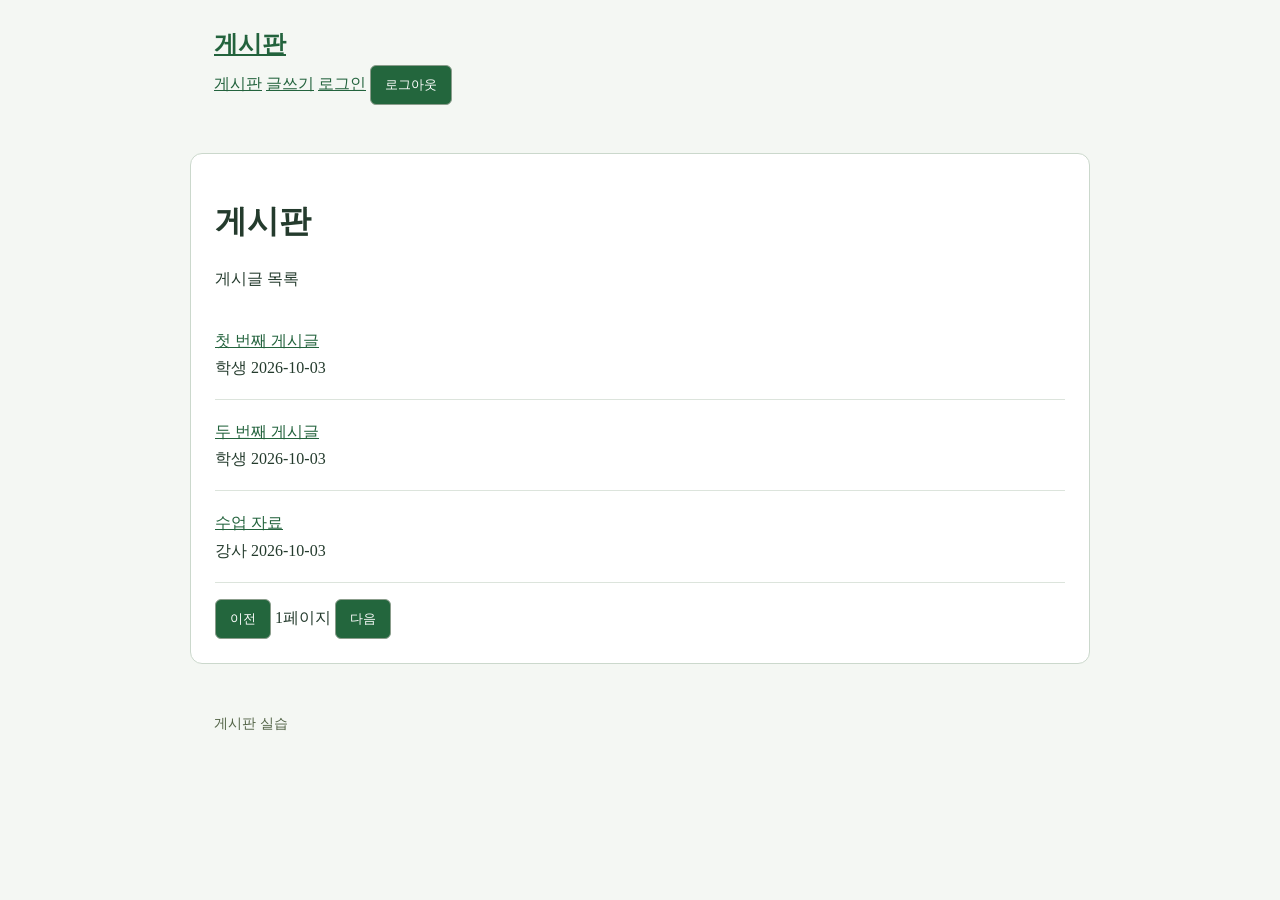
==== index.html @ 24f56de2 "css 추가 10.15" ====
<!DOCTYPE html>
<html>
    <head>
        <meta charset="UTF-8">
        <title>그린 게시판</title>
        <link rel="stylesheet" href="style.css">
    </head>
    <body>
        <header>
            <!--헤더 영역-->
            <a class="brand" href="index.html">게시판</a>
            <nav>
                <a href="index.html">게시판</a>
                <a class="write-link" href="write.html">글쓰기</a>
                <a class="login-link" href="login.html">로그인</a>
                <button class="logout-button" type="button">로그아웃</button>
            </nav>
        </header>
        <main>
            <!--메인 영역-->
            <h1>게시판</h1>
            <p id="list-message" role="status">게시글 목록</p>
            <ul>
                <li>
                    <a href="detail.html">첫 번째 게시글</a>
                    <div>
                        <span>학생</span>
                        <span>2026-10-03</span>
                    </div>
                </li>
                <li>
                    <a href="detail.html">두 번째 게시글</a>
                    <div>
                        <span>학생</span>
                        <span>2026-10-03</span>
                    </div>
                </li>
                <li>
                    <a href="detail.html">수업 자료</a>
                    <div>
                        <span>강사</span>
                        <span>2026-10-03</span>
                    </div>
                </li>
            </ul>

            <div class="pagination">
                <button id="previous-page" type="button">이전</button>
                <span id="page-number">1페이지</span>
                <button id="next-page" type="button">다음</button>
            </div>
        </main>
        <footer>
            <!--하단 푸터 영역-->
            게시판 실습
        </footer>
    </body>
</html>
---- style.css ----
* {
    box-sizing: border-box;
}

body{
    margin: 0;
    background: #f4f7f3;
    color: #243b2d;
    line-height: 1.7;
}

header, main, footer {
    width: 92%;
    max-width: 900px;
    margin: 0 auto;
    padding: 24px;
}

main {
    margin-top: 24px;
    margin-bottom: 24px;
    background: white;
    border: 1px solid #cbd8cc;
    border-radius: 12px;
}

a {
    color: #23633d;
}

h1,h2{
    line-height: 1.4;
}

.brand {
    font-size: 24px;
    font-weight: bold;
    flex-direction: none;
}

.meta, footer {
    color: #526346;
    font-size: 14px;
}

ul {
    list-style: none;
    padding: 0;
}

li {
    padding: 18px 0;
    border-bottom: 1px solid #dce4dc;
}

button, input, textarea {
    padding: 10px 14px;
    border: 1px solid #8b9d8c;
    border-radius: 6px;
}

button {
    background: #23663d;
    color: white;
    cursor: pointer;
}

input, textarea {
    width: 100%;
    background: white;
    color: #243b2d;
}
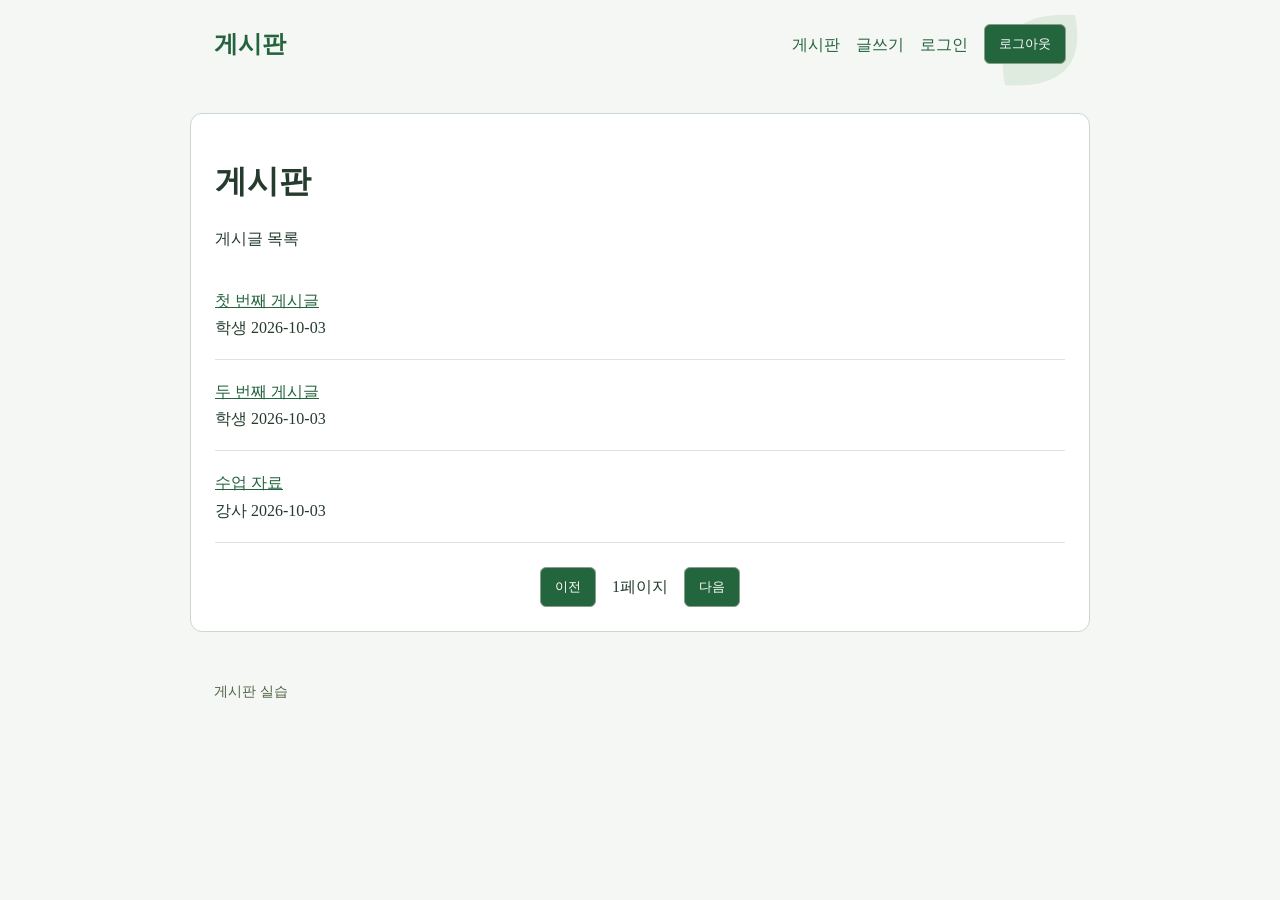
==== commit 12761ce7: "뷰포트" ====
--- a/index.html
+++ b/index.html
@@ -4,6 +4,7 @@
         <meta charset="UTF-8">
         <title>그린 게시판</title>
         <link rel="stylesheet" href="style.css">
+        <meta name="viewport" content="width=device-width, initial-scale=1.0">
     </head>
     <body>
         <header>
--- a/style.css
+++ b/style.css
@@ -35,7 +35,7 @@
 .brand {
     font-size: 24px;
     font-weight: bold;
-    flex-direction: none;
+    text-decoration: none;
 }
 
 .meta, footer {
@@ -63,6 +63,20 @@
     background: #23663d;
     color: white;
     cursor: pointer;
+    transition: background-color 0.15s, transform 0.15s;
+}
+
+button:hover:not(:disabled){
+    background: #174c2c;
+}
+
+button:active:not(:disabled){
+    transform: scale(0.98);
+}
+
+button:disabled {
+    background: #647269;
+    cursor: not-allowed;
 }
 
 input, textarea {
@@ -70,4 +84,93 @@
     background: white;
     color: #243b2d;
 }
+
+header {
+    display: flex;
+    align-items: center;
+    justify-content: space-between;
+    flex-wrap: wrap;
+    gap: 16px;
+    background-image: url('images/leaf.svg');
+    background-repeat: no-repeat;
+    background-position: right top;
+}
+
+nav, .meta, .pagination {
+    display: flex;
+    align-items: center;
+    gap: 16px;
+}
+
+.pagination {
+    justify-content: center;
+    margin-top: 24px;
+}
+
+form {
+    display: flex;
+    flex-direction: column;
+    gap: 12px;
+}
+
+#post-content, #comment-list p {
+    white-space: pre-wrap;
+    overflow-wrap: anywhere;
+}
+
+.post-list a {
+    overflow-wrap: anywhere;
+}
+
+img {
+    max-width: 100%;
+    height: auto;
+}
+
+nav > a {
+    text-decoration: none;
+}
+
+form input:focus, form textarea:focus {
+    border-color: #23663d;
+}
+
+a:hover {
+    text-decoration: underline;
+}
+
+@media (max-width: 600px) {
+    header, main, footer {
+        padding: 16px;
+    }
+
+    nav {
+        flex-wrap: wrap;
+        gap: 8px;
+    }
+
+    button[type="submit"] {
+        width: 100%;
+    }
+}
+
+
+
+
+
+
+
+
+
+
+
+
+
+
+
+
+
+
+
+
     
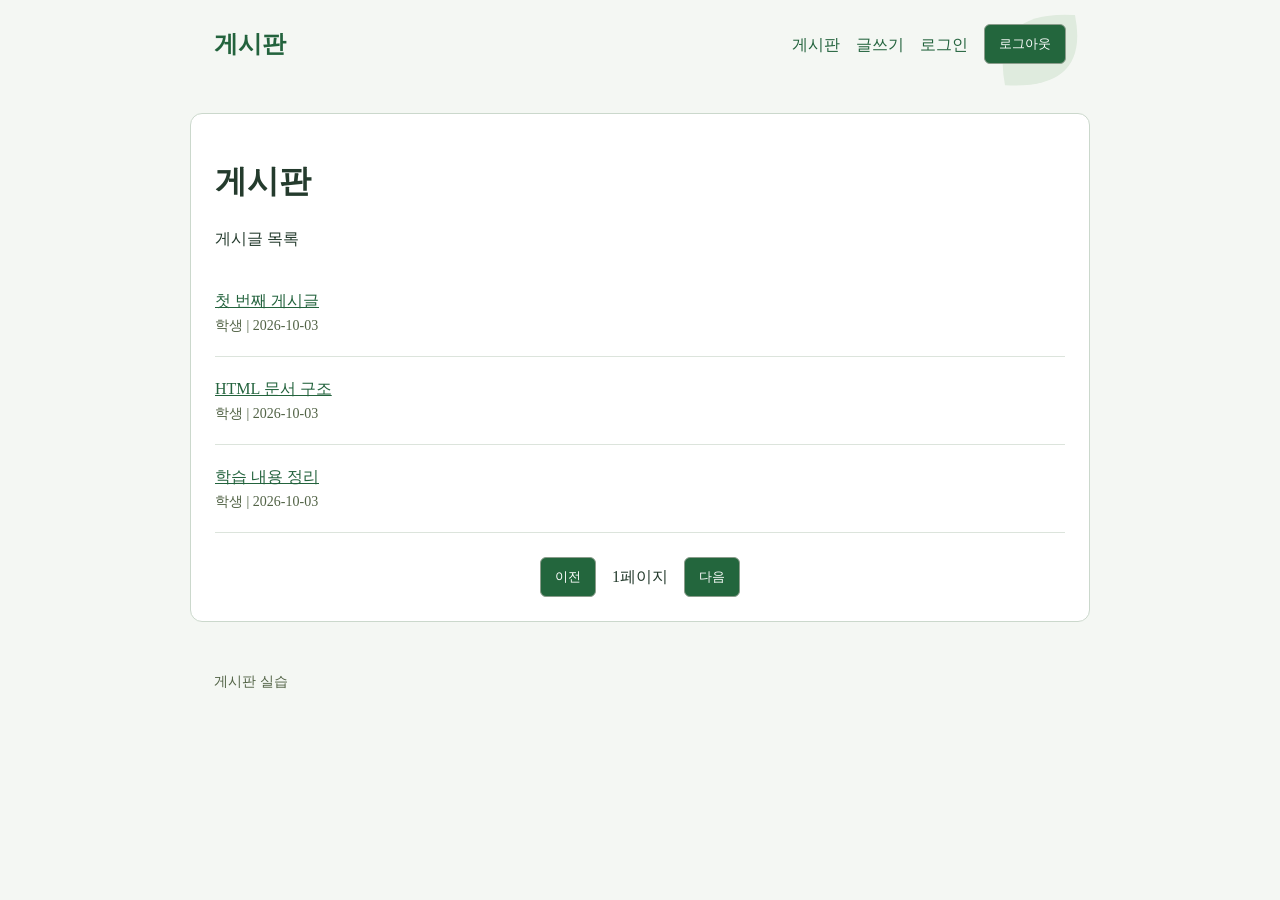
==== commit c28005f4: "JavaScript 게시글 목록 및 상세 조회 기능 구현" ====
--- a/index.html
+++ b/index.html
@@ -3,47 +3,30 @@
     <head>
         <meta charset="UTF-8">
         <title>그린 게시판</title>
+        <meta name="viewport" content="width=device-width, initial-scale=1">
         <link rel="stylesheet" href="style.css">
-        <meta name="viewport" content="width=device-width, initial-scale=1.0">
+        <script defer src="js/data.js"></script>
+        <script defer src="js/render.js"></script>
+        <script defer src="js/list.js"></script>
     </head>
     <body>
         <header>
             <!--헤더 영역-->
             <a class="brand" href="index.html">게시판</a>
+
             <nav>
                 <a href="index.html">게시판</a>
                 <a class="write-link" href="write.html">글쓰기</a>
                 <a class="login-link" href="login.html">로그인</a>
                 <button class="logout-button" type="button">로그아웃</button>
             </nav>
+            
         </header>
         <main>
             <!--메인 영역-->
             <h1>게시판</h1>
             <p id="list-message" role="status">게시글 목록</p>
-            <ul>
-                <li>
-                    <a href="detail.html">첫 번째 게시글</a>
-                    <div>
-                        <span>학생</span>
-                        <span>2026-10-03</span>
-                    </div>
-                </li>
-                <li>
-                    <a href="detail.html">두 번째 게시글</a>
-                    <div>
-                        <span>학생</span>
-                        <span>2026-10-03</span>
-                    </div>
-                </li>
-                <li>
-                    <a href="detail.html">수업 자료</a>
-                    <div>
-                        <span>강사</span>
-                        <span>2026-10-03</span>
-                    </div>
-                </li>
-            </ul>
+            <ul id="post-list"></ul>
 
             <div class="pagination">
                 <button id="previous-page" type="button">이전</button>
--- a/style.css
+++ b/style.css
@@ -2,7 +2,7 @@
     box-sizing: border-box;
 }
 
-body{
+body {
     margin: 0;
     background: #f4f7f3;
     color: #243b2d;
@@ -25,10 +25,10 @@
 }
 
 a {
-    color: #23633d;
+    color: #23633d
 }
 
-h1,h2{
+h1, h2 {
     line-height: 1.4;
 }
 
@@ -66,11 +66,11 @@
     transition: background-color 0.15s, transform 0.15s;
 }
 
-button:hover:not(:disabled){
+button:hover:not(:disabled) {
     background: #174c2c;
 }
 
-button:active:not(:disabled){
+button:active:not(:disabled) {
     transform: scale(0.98);
 }
 
@@ -152,25 +152,4 @@
     button[type="submit"] {
         width: 100%;
     }
-}
-
-
-
-
-
-
-
-
-
-
-
-
-
-
-
-
-
-
-
-
-    +}
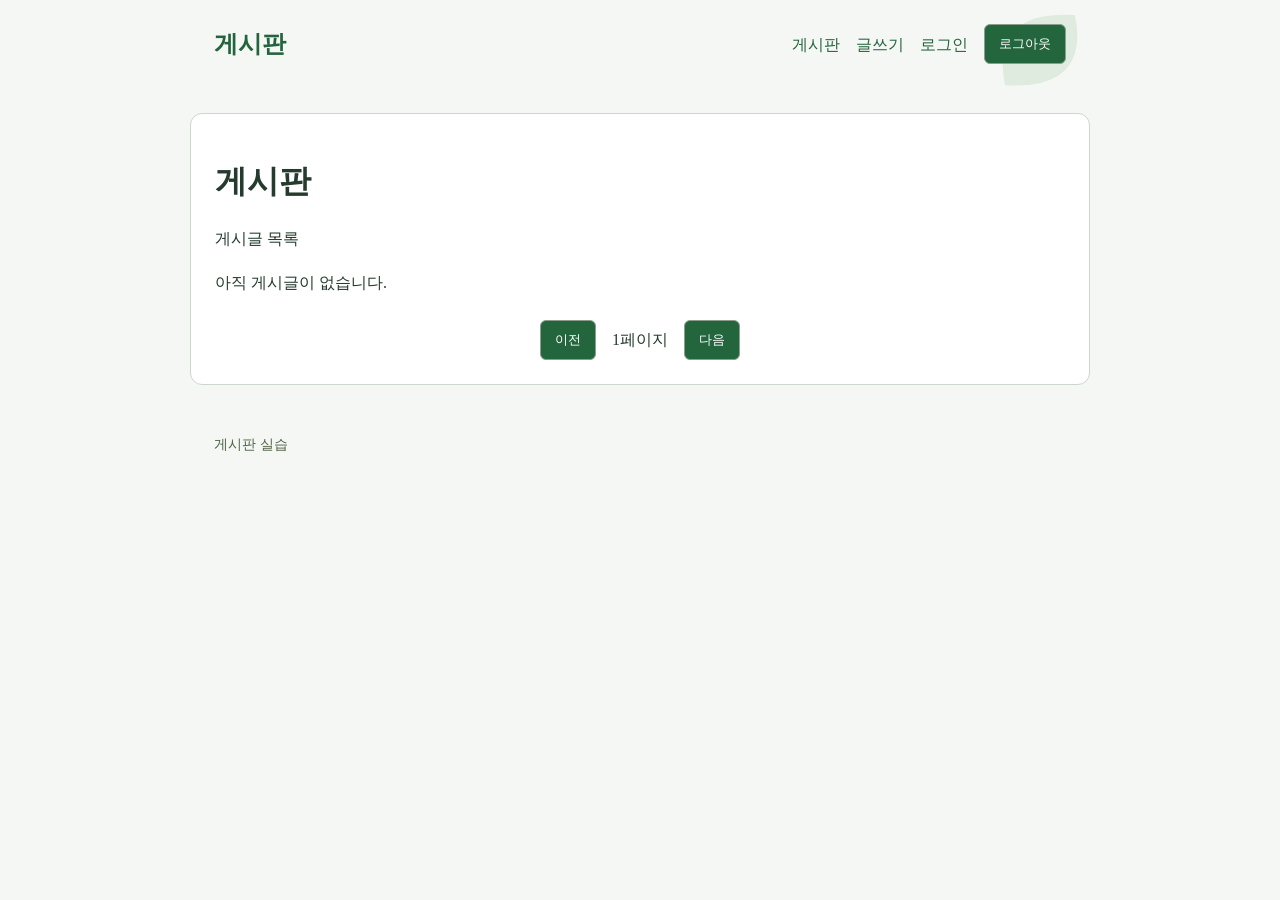
==== commit 65812247: "게시글 댓글 등록 및 로컬 스토리지 저장 기능 구현" ====
--- a/index.html
+++ b/index.html
@@ -5,7 +5,7 @@
         <title>그린 게시판</title>
         <meta name="viewport" content="width=device-width, initial-scale=1">
         <link rel="stylesheet" href="style.css">
-        <script defer src="js/data.js"></script>
+        <script defer src="js/storage.js"></script>
         <script defer src="js/render.js"></script>
         <script defer src="js/list.js"></script>
     </head>
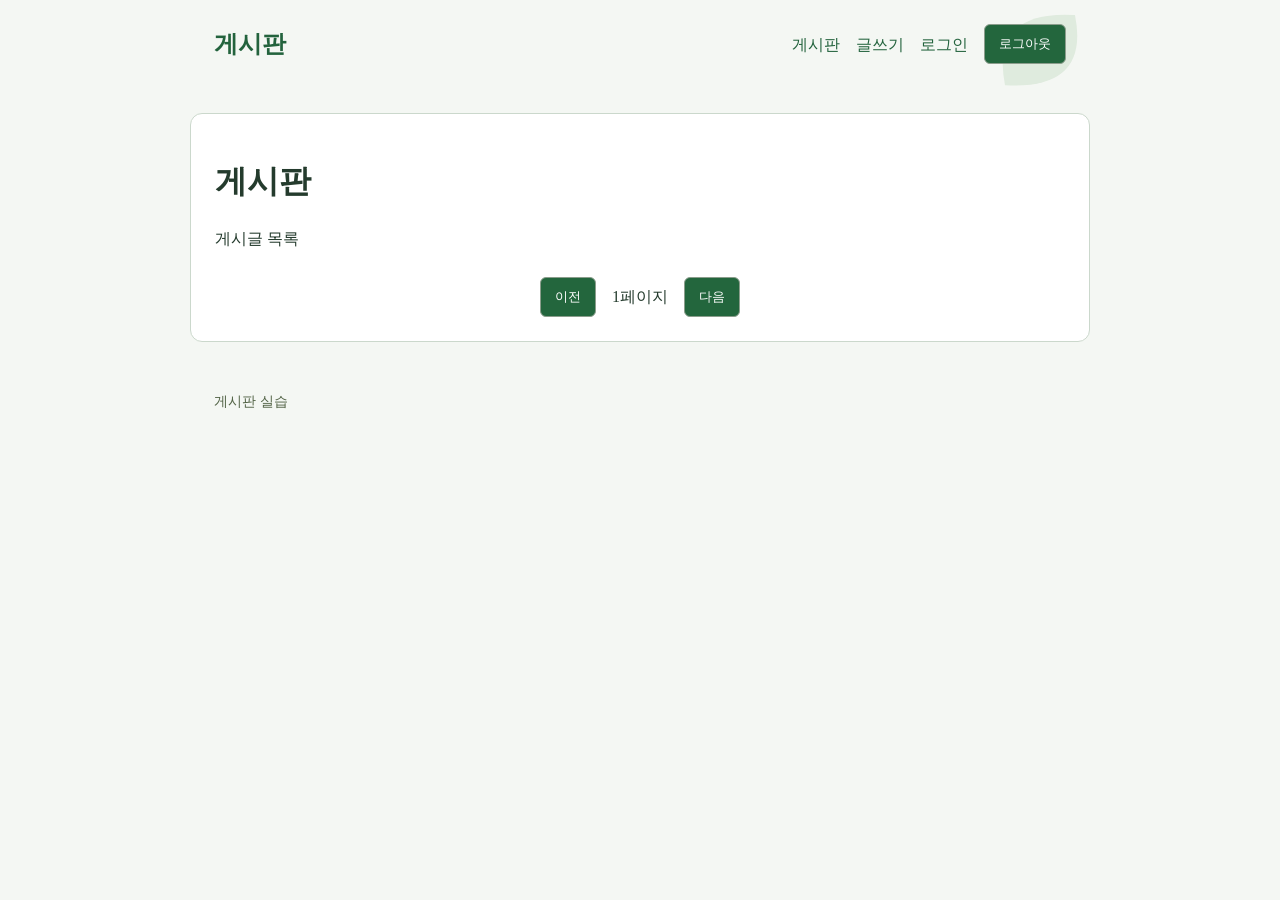
==== commit ca4f123a: "어스 공통 기능 분리 로그인 상태에따른 메뉴 렌더링처리" ====
--- a/index.html
+++ b/index.html
@@ -8,6 +8,7 @@
         <script defer src="js/storage.js"></script>
         <script defer src="js/render.js"></script>
         <script defer src="js/list.js"></script>
+        <script defer src="auth.js"></script>
     </head>
     <body>
         <header>
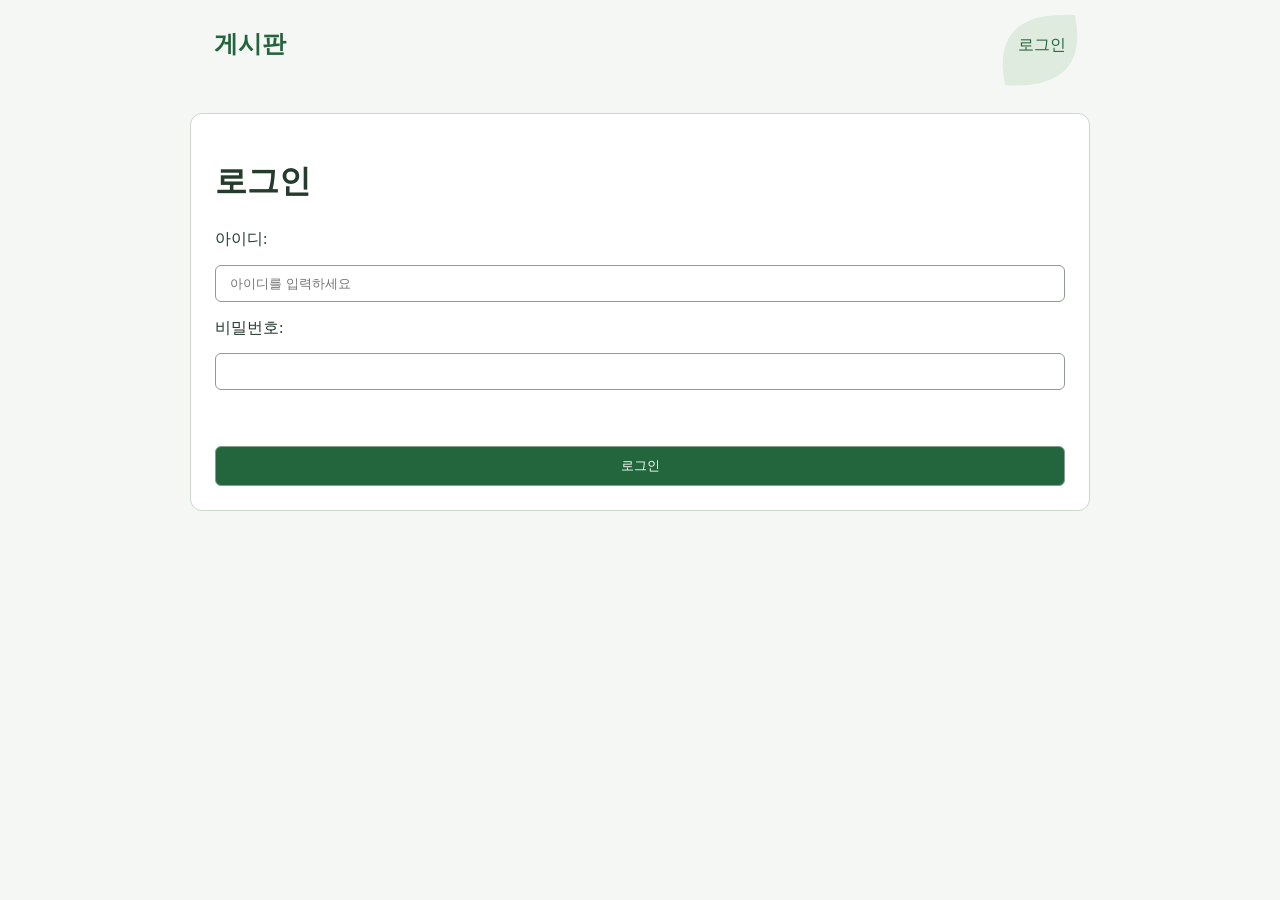
==== commit 67820305: "게시글 디비연동" ====
--- a/index.html
+++ b/index.html
@@ -5,10 +5,10 @@
         <title>그린 게시판</title>
         <meta name="viewport" content="width=device-width, initial-scale=1">
         <link rel="stylesheet" href="style.css">
+        <script defer src="js/auth.js"></script>
         <script defer src="js/storage.js"></script>
         <script defer src="js/render.js"></script>
         <script defer src="js/list.js"></script>
-        <script defer src="auth.js"></script>
     </head>
     <body>
         <header>
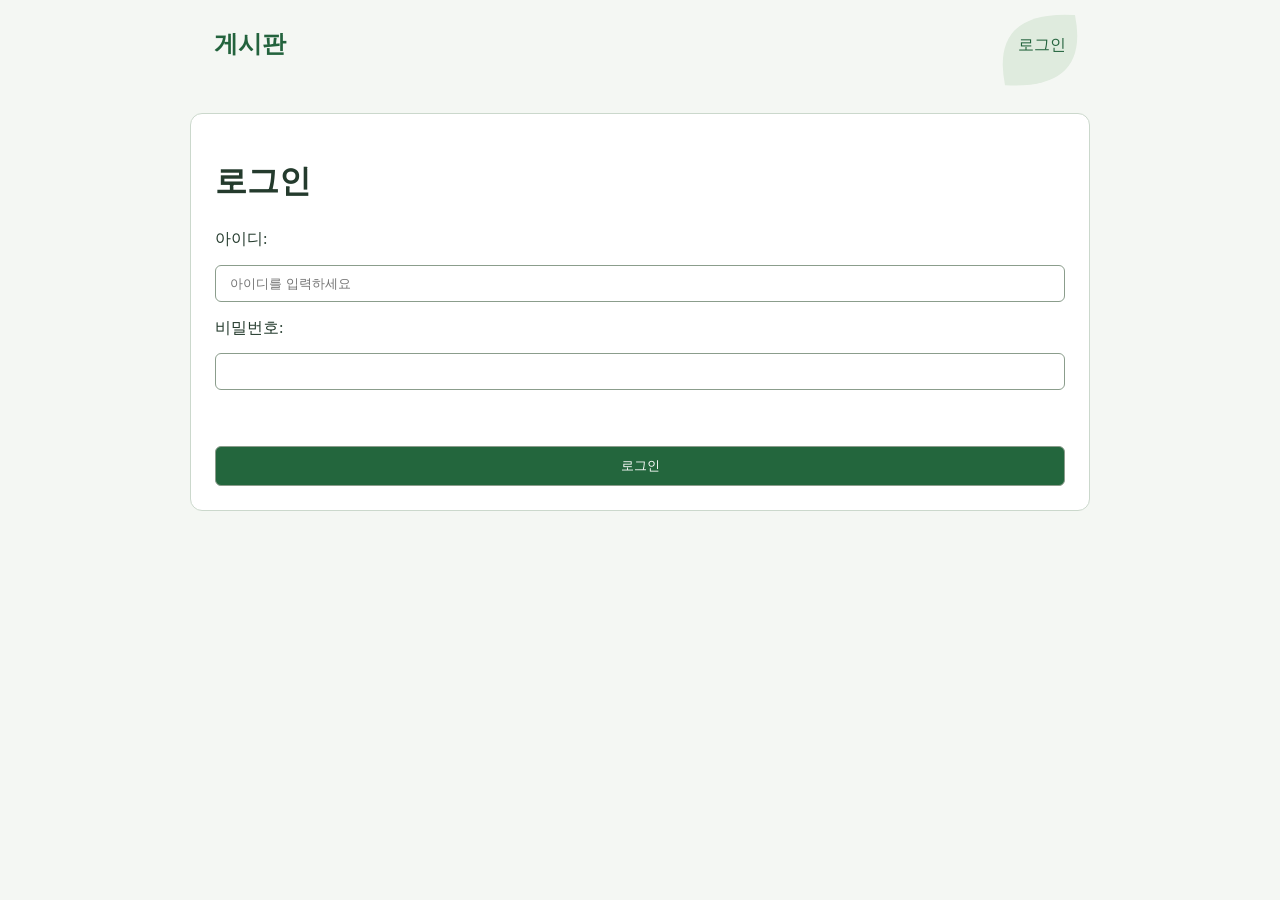
==== commit e7ef31be: "HTTP 요청 코드 분리 및 공통화" ====
--- a/index.html
+++ b/index.html
@@ -7,6 +7,7 @@
         <link rel="stylesheet" href="style.css">
         <script defer src="js/auth.js"></script>
         <script defer src="js/storage.js"></script>
+        <script defer src="js/api.js"></script>
         <script defer src="js/render.js"></script>
         <script defer src="js/list.js"></script>
     </head>
